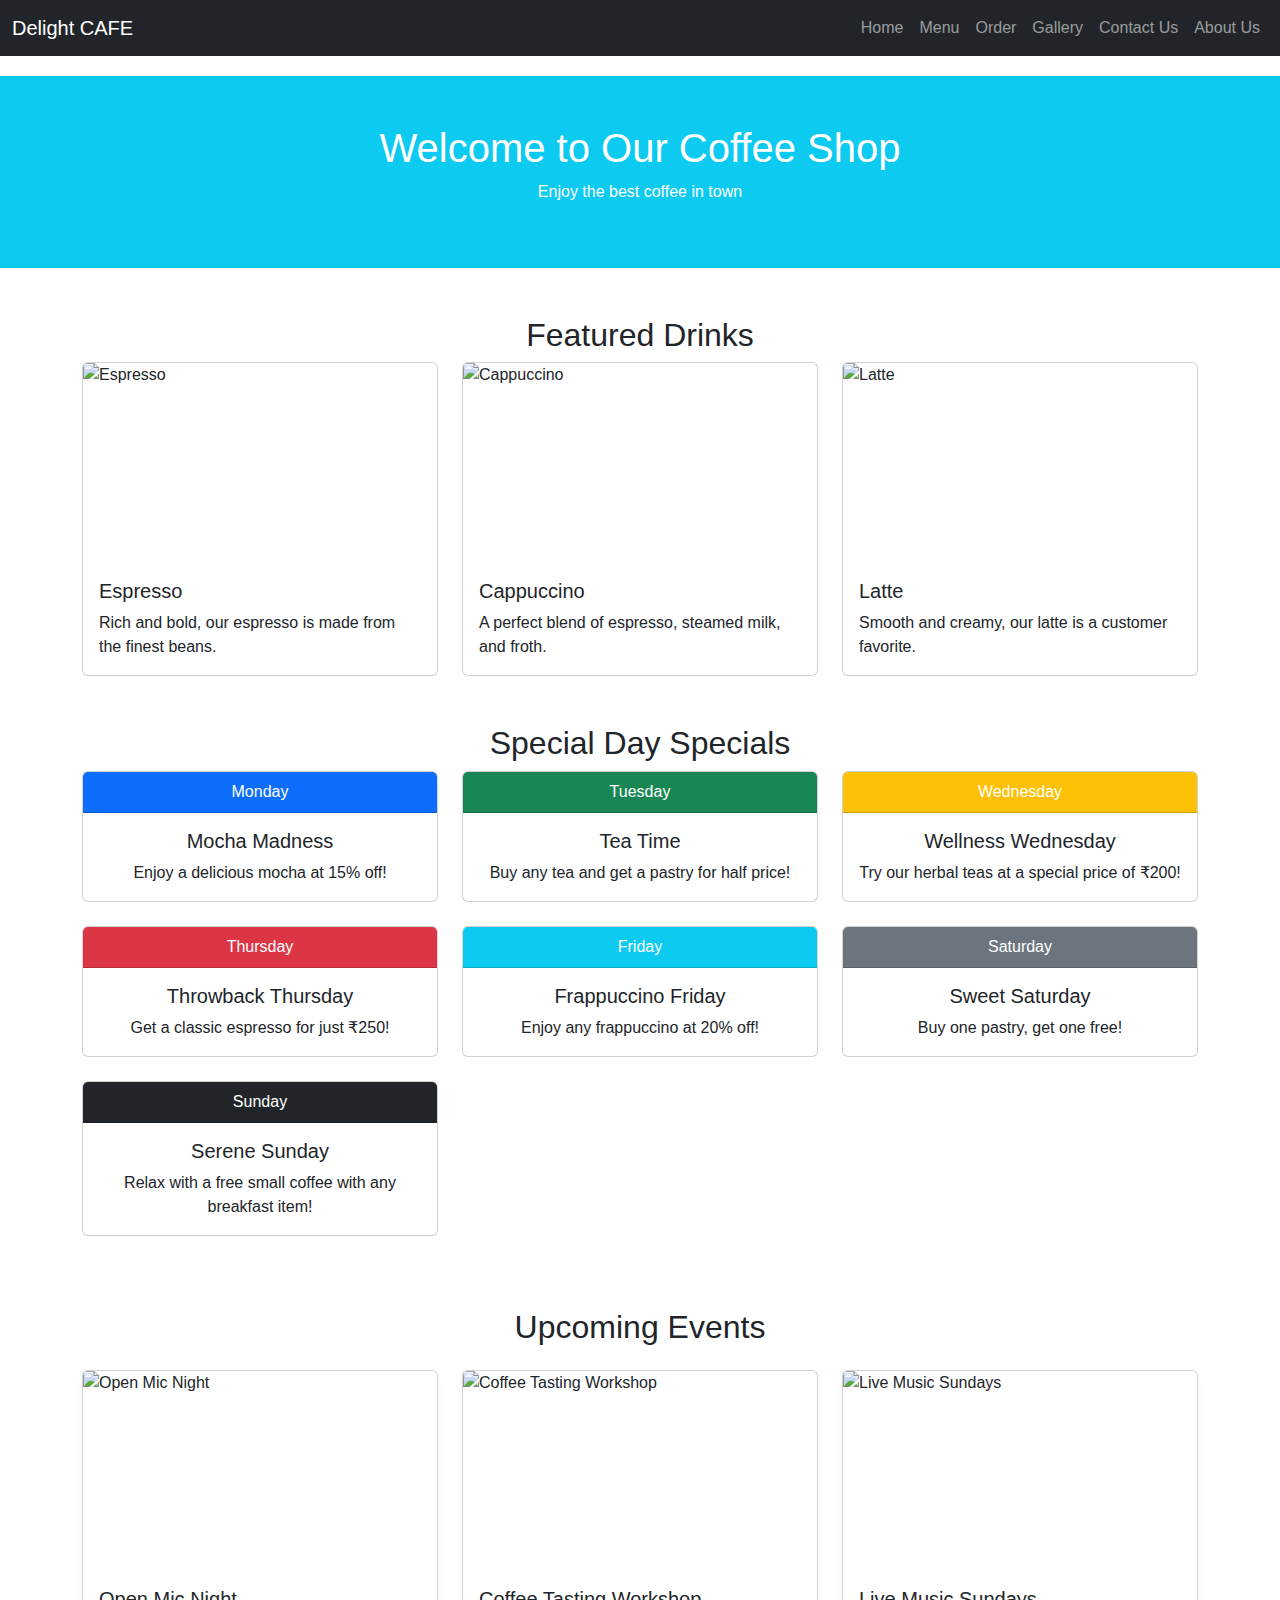
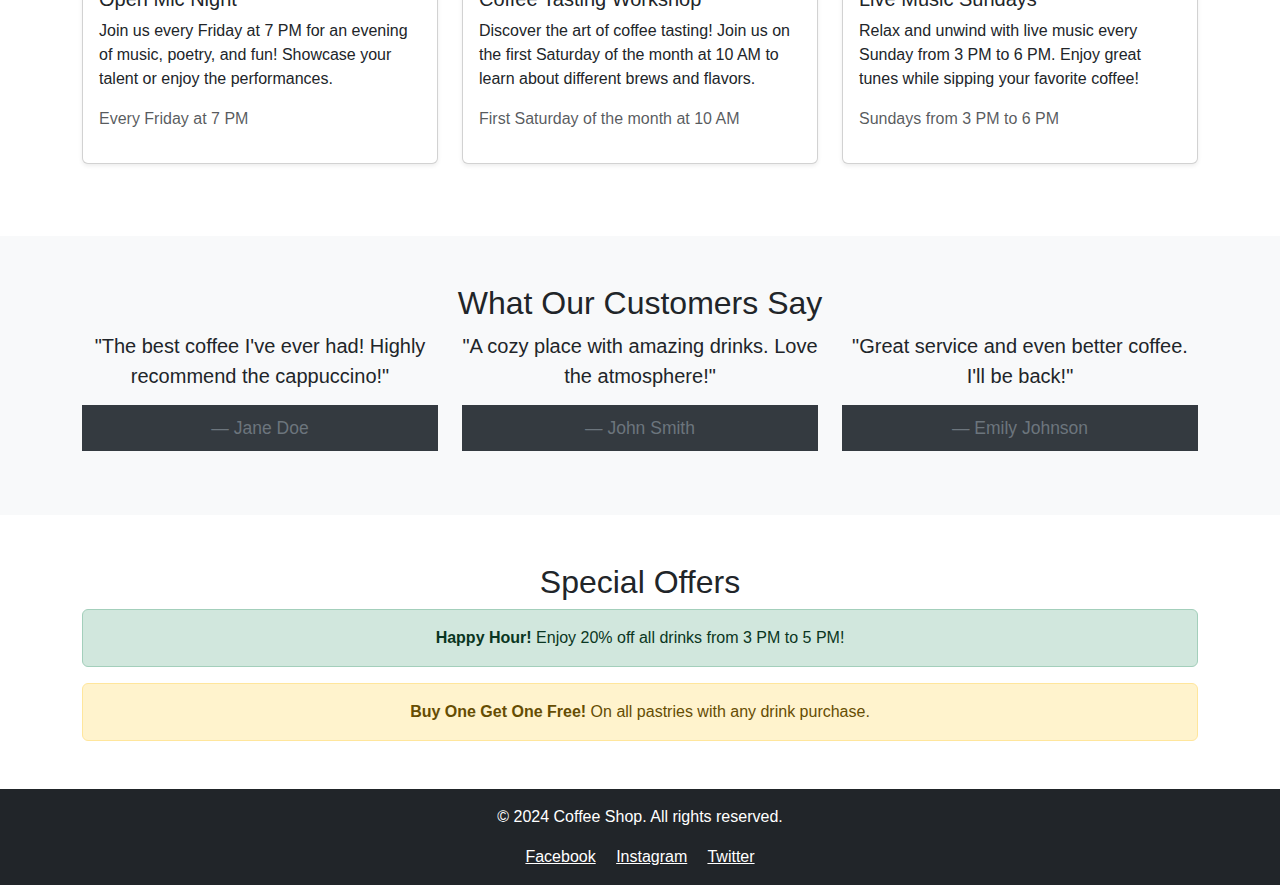
==== index.html @ e4d3f015 "Update index.html" ====
<!DOCTYPE html>
<html lang="en">
<head>
    <meta charset="UTF-8">
    <meta name="viewport" content="width=device-width, initial-scale=1.0">
    <title>Coffee Shop</title>
    <link href="https://cdn.jsdelivr.net/npm/bootstrap@5.3.0-alpha1/dist/css/bootstrap.min.css" rel="stylesheet">
    <link rel="stylesheet" href="style.css">
</head>
<body>

    <!-- Navbar -->
    <nav class="navbar navbar-expand-lg navbar-dark bg-dark">
        <div class="container-fluid">
            <a class="navbar-brand" href="#">Delight CAFE</a>
            <button class="navbar-toggler" type="button" data-bs-toggle="collapse" data-bs-target="#navbarNav" aria-controls="navbarNav" aria-expanded="false" aria-label="Toggle navigation">
                <span class="navbar-toggler-icon"></span>
            </button>
            <div class="collapse navbar-collapse" id="navbarNav">
                <ul class="navbar-nav ms-auto">
                    <li class="nav-item"><a class="nav-link" href="index.html">Home</a></li>
                    <li class="nav-item"><a class="nav-link" href="menu.html">Menu</a></li>
                    <li class="nav-item"><a class="nav-link" href="order.html">Order</a></li>
                    <li class="nav-item"><a class="nav-link" href="gallery.html">Gallery</a></li>
                    <li class="nav-item"><a class="nav-link" href="contact.html">Contact Us</a></li>
                    <li class="nav-item"><a class="nav-link" href="about.html">About Us</a></li>
                </ul>
            </div>
        </div>
    </nav>

    <!-- Home Page Content -->
    <header class="hero bg-info text-white text-center py-5">
        <h1>Welcome to Our Coffee Shop</h1>
        <p>Enjoy the best coffee in town</p>
    </header>

    <!-- Featured Drinks Section -->
    <section class="container my-5">
        <h2 class="text-center">Featured Drinks</h2>
        <div class="row">
            <div class="col-md-4">
                <div class="card">
                    <img src="https://images.unsplash.com/photo-1530878092547-647df23b3056?q=80&w=1974&auto=format&fit=crop&ixlib=rb-4.0.3&ixid=M3wxMjA3fDB8MHxwaG90by1wYWdlfHx8fGVufDB8fHx8fA%3D%3D" class="card-img-top" alt="Espresso">
                    <div class="card-body">
                        <h5 class="card-title">Espresso</h5>
                        <p class="card-text">Rich and bold, our espresso is made from the finest beans.</p>
                    </div>
                </div>
            </div>
            <div class="col-md-4">
                <div class="card">
                    <img src="https://images.pexels.com/photos/14704658/pexels-photo-14704658.jpeg?auto=compress&cs=tinysrgb&w=1260&h=750&dpr=1" class="card-img-top" alt="Cappuccino">
                    <div class="card-body">
                        <h5 class="card-title">Cappuccino</h5>
                        <p class="card-text">A perfect blend of espresso, steamed milk, and froth.</p>
                    </div>
                </div>
            </div>
            <div class="col-md-4">
                <div class="card">
                    <img src="https://images.pexels.com/photos/28260112/pexels-photo-28260112/free-photo-of-cafe-dalgona.jpeg?auto=compress&cs=tinysrgb&w=1260&h=750&dpr=1" class="card-img-top" alt="Latte">
                    <div class="card-body">
                        <h5 class="card-title">Latte</h5>
                        <p class="card-text">Smooth and creamy, our latte is a customer favorite.</p>
                    </div>
                </div>
            </div>
        </div>
    </section>

    <!--special day special menu-->
<section class="container my-5">
    <h2 class="text-center">Special Day Specials</h2>
    <div class="row">
        <div class="col-md-4">
            <div class="card text-center mb-4">
                <div class="card-header bg-primary text-white">
                    Monday
                </div>
                <div class="card-body">
                    <h5 class="card-title">Mocha Madness</h5>
                    <p class="card-text">Enjoy a delicious mocha at 15% off!</p>
                </div>
            </div>
        </div>
        <div class="col-md-4">
            <div class="card text-center mb-4">
                <div class="card-header bg-success text-white">
                    Tuesday
                </div>
                <div class="card-body">
                    <h5 class="card-title">Tea Time</h5>
                    <p class="card-text">Buy any tea and get a pastry for half price!</p>
                </div>
            </div>
        </div>
        <div class="col-md-4">
            <div class="card text-center mb-4">
                <div class="card-header bg-warning text-white">
                    Wednesday
                </div>
                <div class="card-body">
                    <h5 class="card-title">Wellness Wednesday</h5>
                    <p class="card-text">Try our herbal teas at a special price of ₹200!</p>
                </div>
            </div>
        </div>
        <div class="col-md-4">
            <div class="card text-center mb-4">
                <div class="card-header bg-danger text-white">
                    Thursday
                </div>
                <div class="card-body">
                    <h5 class="card-title">Throwback Thursday</h5>
                    <p class="card-text">Get a classic espresso for just ₹250!</p>
                </div>
            </div>
        </div>
        <div class="col-md-4">
            <div class="card text-center mb-4">
                <div class="card-header bg-info text-white">
                    Friday
                </div>
                <div class="card-body">
                    <h5 class="card-title">Frappuccino Friday</h5>
                    <p class="card-text">Enjoy any frappuccino at 20% off!</p>
                </div>
            </div>
        </div>
        <div class="col-md-4">
            <div class="card text-center mb-4">
                <div class="card-header bg-secondary text-white">
                    Saturday
                </div>
                <div class="card-body">
                    <h5 class="card-title">Sweet Saturday</h5>
                    <p class="card-text">Buy one pastry, get one free!</p>
                </div>
            </div>
        </div>
        <div class="col-md-4">
            <div class="card text-center mb-4">
                <div class="card-header bg-dark text-white">
                    Sunday
                </div>
                <div class="card-body">
                    <h5 class="card-title">Serene Sunday</h5>
                    <p class="card-text">Relax with a free small coffee with any breakfast item!</p>
                </div>
            </div>
        </div>
    </div>
</section>


    
   <section class="container my-5">
    <h2 class="text-center mb-4">Upcoming Events</h2>
    <div class="row">
        <div class="col-md-4">
            <div class="card mb-4 shadow-sm">
                <img src="https://images.pexels.com/photos/1238978/pexels-photo-1238978.jpeg?auto=compress&cs=tinysrgb&w=1260&h=750&dpr=1" class="card-img-top" alt="Open Mic Night">
                <div class="card-body">
                    <h5 class="card-title">Open Mic Night</h5>
                    <p class="card-text">Join us every Friday at 7 PM for an evening of music, poetry, and fun! Showcase your talent or enjoy the performances.</p>
                    <p class="text-muted">Every Friday at 7 PM</p>
                </div>
            </div>
        </div>
        <div class="col-md-4">
            <div class="card mb-4 shadow-sm">
                <img src="https://images.pexels.com/photos/4790061/pexels-photo-4790061.jpeg?auto=compress&cs=tinysrgb&w=1260&h=750&dpr=1" class="card-img-top" alt="Coffee Tasting Workshop">
                <div class="card-body">
                    <h5 class="card-title">Coffee Tasting Workshop</h5>
                    <p class="card-text">Discover the art of coffee tasting! Join us on the first Saturday of the month at 10 AM to learn about different brews and flavors.</p>
                    <p class="text-muted">First Saturday of the month at 10 AM</p>
                </div>
            </div>
        </div>
        <div class="col-md-4">
            <div class="card mb-4 shadow-sm">
                <img src="https://images.pexels.com/photos/2735037/pexels-photo-2735037.jpeg?auto=compress&cs=tinysrgb&w=1260&h=750&dpr=1s" class="card-img-top" alt="Live Music Sundays">
                <div class="card-body">
                    <h5 class="card-title">Live Music Sundays</h5>
                    <p class="card-text">Relax and unwind with live music every Sunday from 3 PM to 6 PM. Enjoy great tunes while sipping your favorite coffee!</p>
                    <p class="text-muted">Sundays from 3 PM to 6 PM</p>
                </div>
            </div>
        </div>
    </div>
</section>


    <!-- Customer Testimonials Section -->
    <section class="bg-light py-5">
        <div class="container">
            <h2 class="text-center">What Our Customers Say</h2>
            <div class="row">
                <div class="col-md-4">
                    <blockquote class="blockquote text-center">
                        <p class="mb-0">"The best coffee I've ever had! Highly recommend the cappuccino!"</p><br>
                        <footer class="blockquote-footer">Jane Doe</footer>
                    </blockquote>
                </div>
                <div class="col-md-4">
                    <blockquote class="blockquote text-center">
                        <p class="mb-0">"A cozy place with amazing drinks. Love the atmosphere!"</p><br>
                        <footer class="blockquote-footer">John Smith</footer>
                    </blockquote>
                </div>
                <div class="col-md-4">
                    <blockquote class="blockquote text-center">
                        <p class="mb-0">"Great service and even better coffee. I'll be back!"</p><br>
                        <footer class=" blockquote-footer">Emily Johnson</footer>
                    </blockquote>
                </div>
            </div>
        </div>
    </section>

    <!-- Special Offers Section -->
    <section class="container my-5">
        <h2 class="text-center">Special Offers</h2>
        <div class="alert alert-success text-center" role="alert">
            <strong>Happy Hour!</strong> Enjoy 20% off all drinks from 3 PM to 5 PM!
        </div>
        <div class="alert alert-warning text-center" role="alert">
            <strong>Buy One Get One Free!</strong> On all pastries with any drink purchase.
        </div>
    </section>
    
<!-- footer section -->
    
    <footer class="bg-dark text-white text-center py-3">
    <p>&copy; 2024 Coffee Shop. All rights reserved.</p>
    <a href="#" class="text-white me-3">Facebook</a>
    <a href="#" class="text-white me-3">Instagram</a>
    <a href="#" class="text-white">Twitter</a>
</footer>


    <script src="https://cdn.jsdelivr.net/npm/bootstrap@5.3.0-alpha1/dist/js/bootstrap.bundle.min.js"></script>
</body>
</html>
---- style.css ----
/* Global Styles */
body {
    font-family: 'Arial', sans-serif;
}

/* Hero Section */
.hero {
    background: url('coffee-hero.jpg') no-repeat center center;
    background-size: cover;
    color: white;
    padding: 100px 0;
}

/* Navbar */
.navbar {
    margin-bottom: 20px;
}

/* Footer */
footer {
    background-color: #343a40;
    color: white;
    padding: 10px 0;
}

/* Card Styles */
.card img {
    height: 200px;
    object-fit: cover;
}

/* About Us Page */
h4 {
    margin-top: 20px;
}

/* Responsive Styling */
@media (max-width: 767px) {
    .hero {
        padding: 60px 0;
    }
}
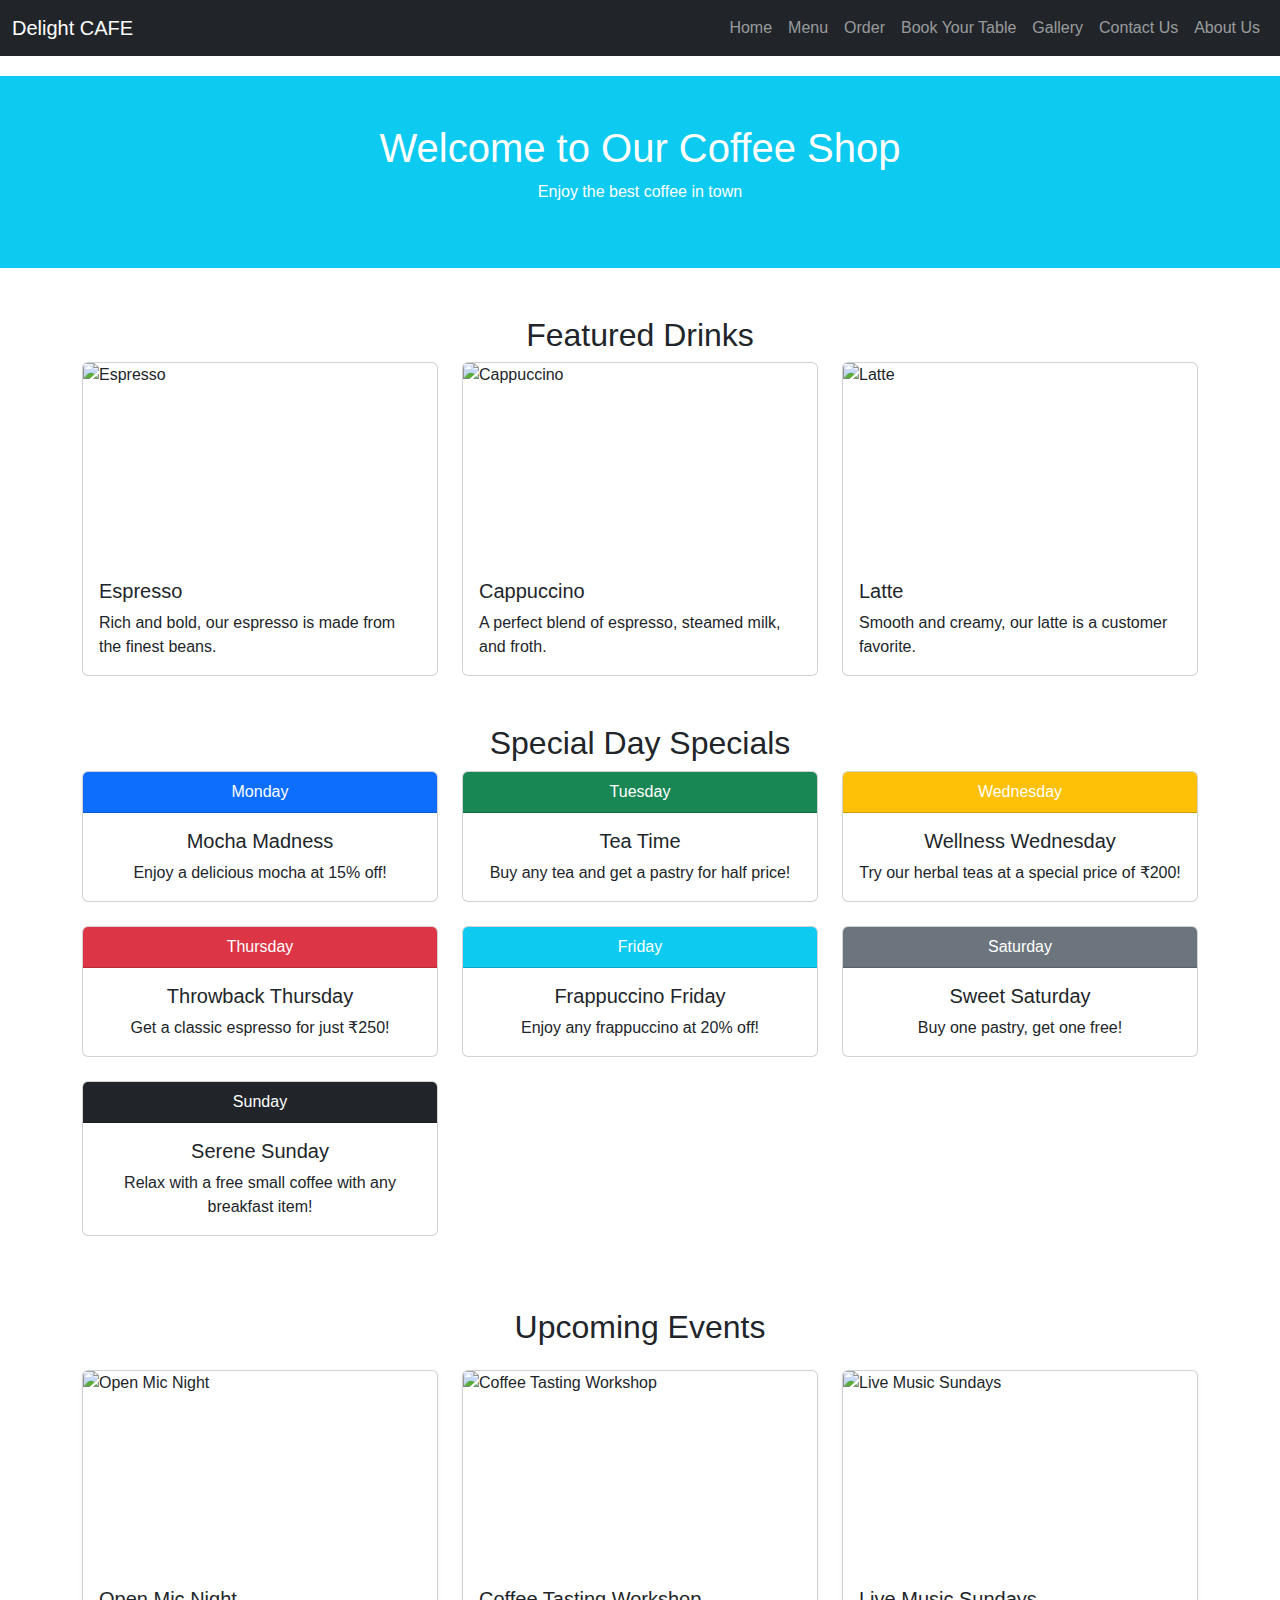
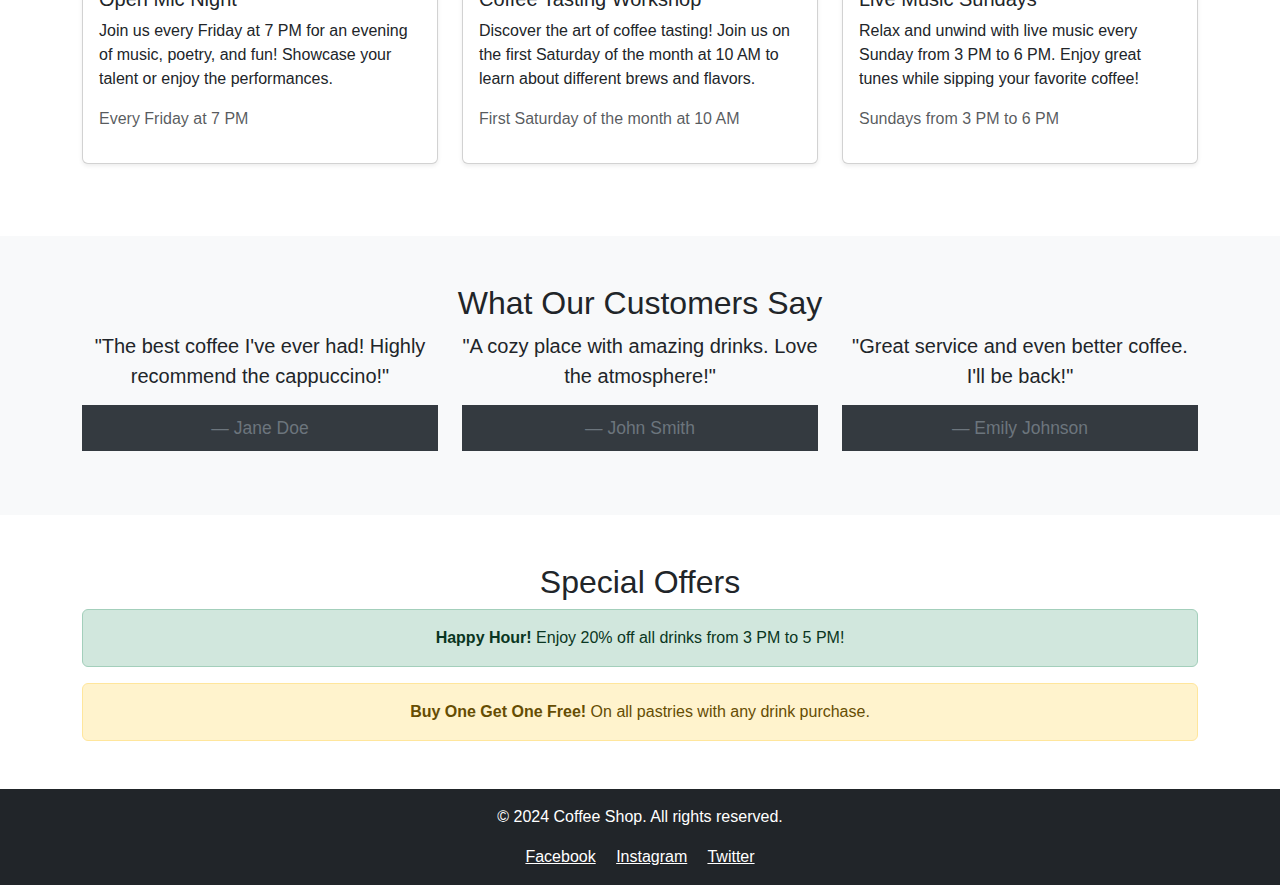
==== commit 0c18da9c: "Update index.html" ====
--- a/index.html
+++ b/index.html
@@ -21,6 +21,7 @@
                     <li class="nav-item"><a class="nav-link" href="index.html">Home</a></li>
                     <li class="nav-item"><a class="nav-link" href="menu.html">Menu</a></li>
                     <li class="nav-item"><a class="nav-link" href="order.html">Order</a></li>
+                    <li class="nav-item"><a class="nav-link" href="booking.html">Book Your Table</a></li>
                     <li class="nav-item"><a class="nav-link" href="gallery.html">Gallery</a></li>
                     <li class="nav-item"><a class="nav-link" href="contact.html">Contact Us</a></li>
                     <li class="nav-item"><a class="nav-link" href="about.html">About Us</a></li>
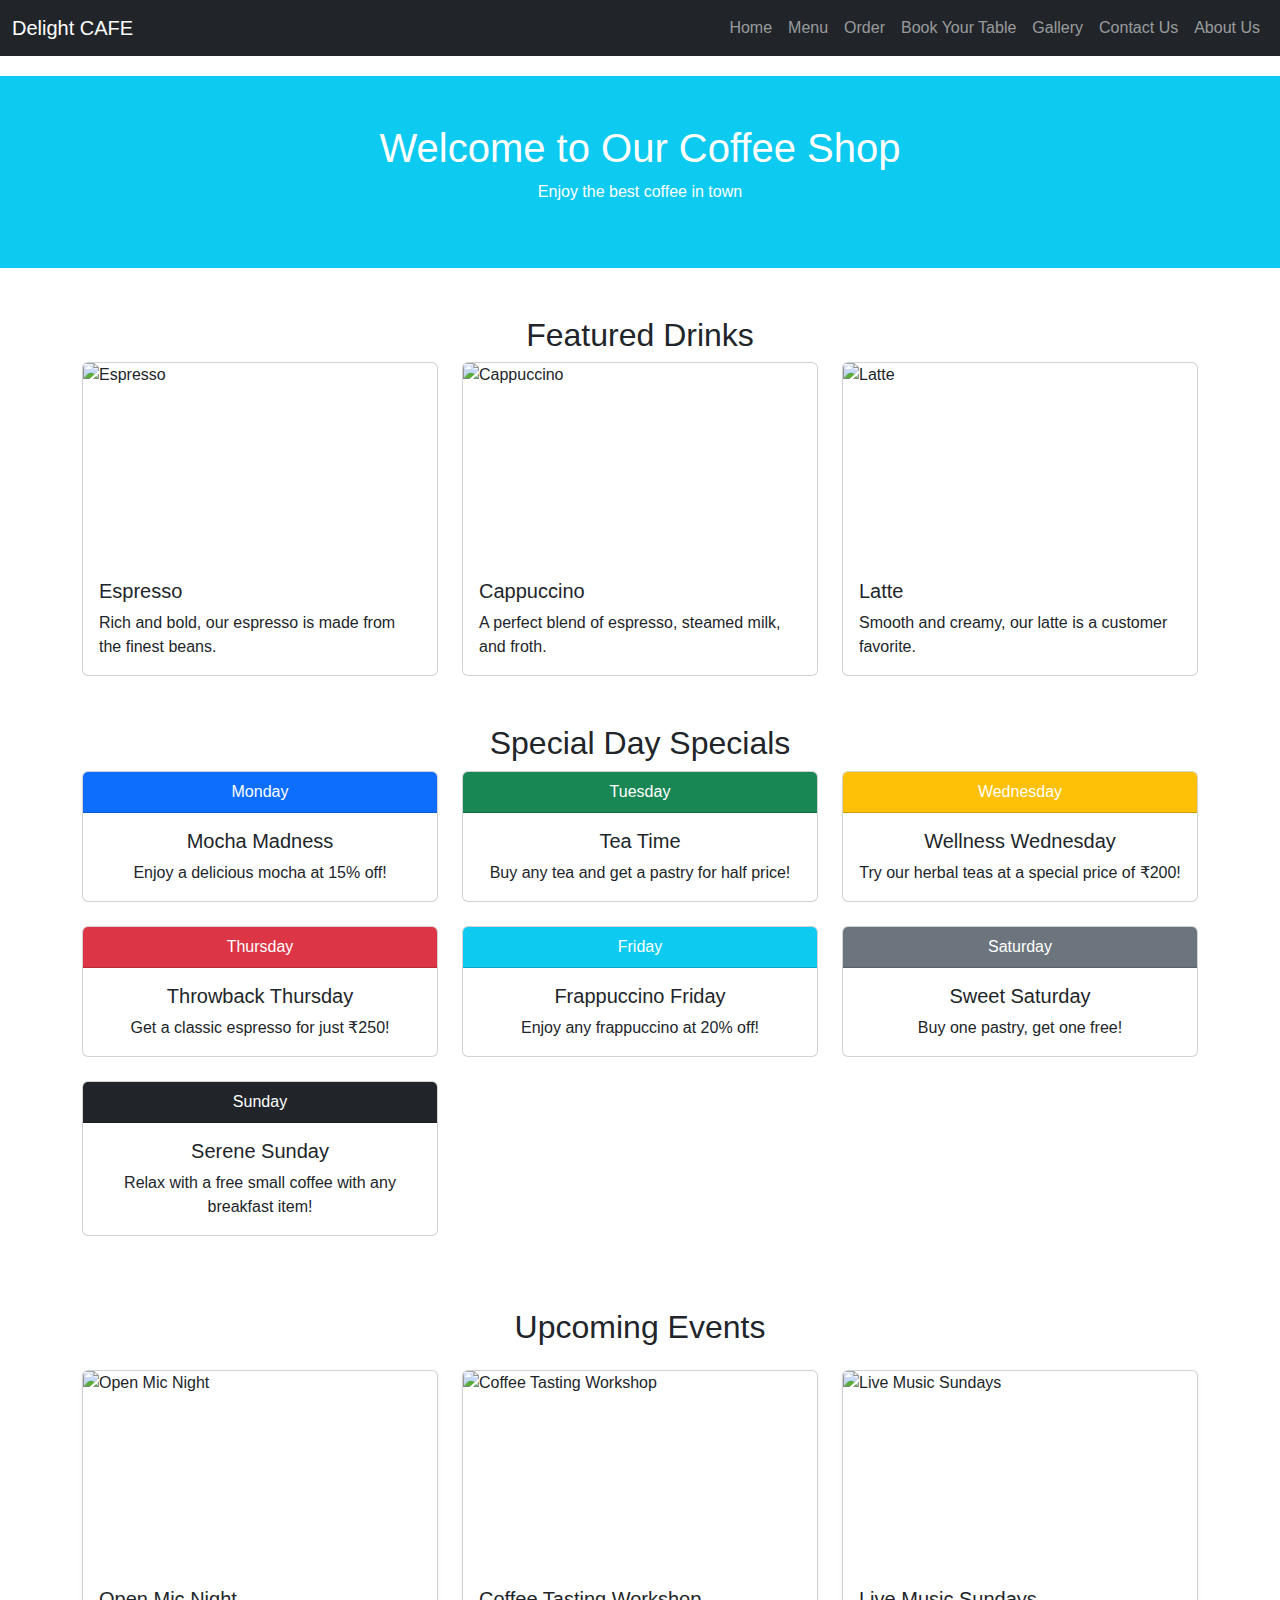
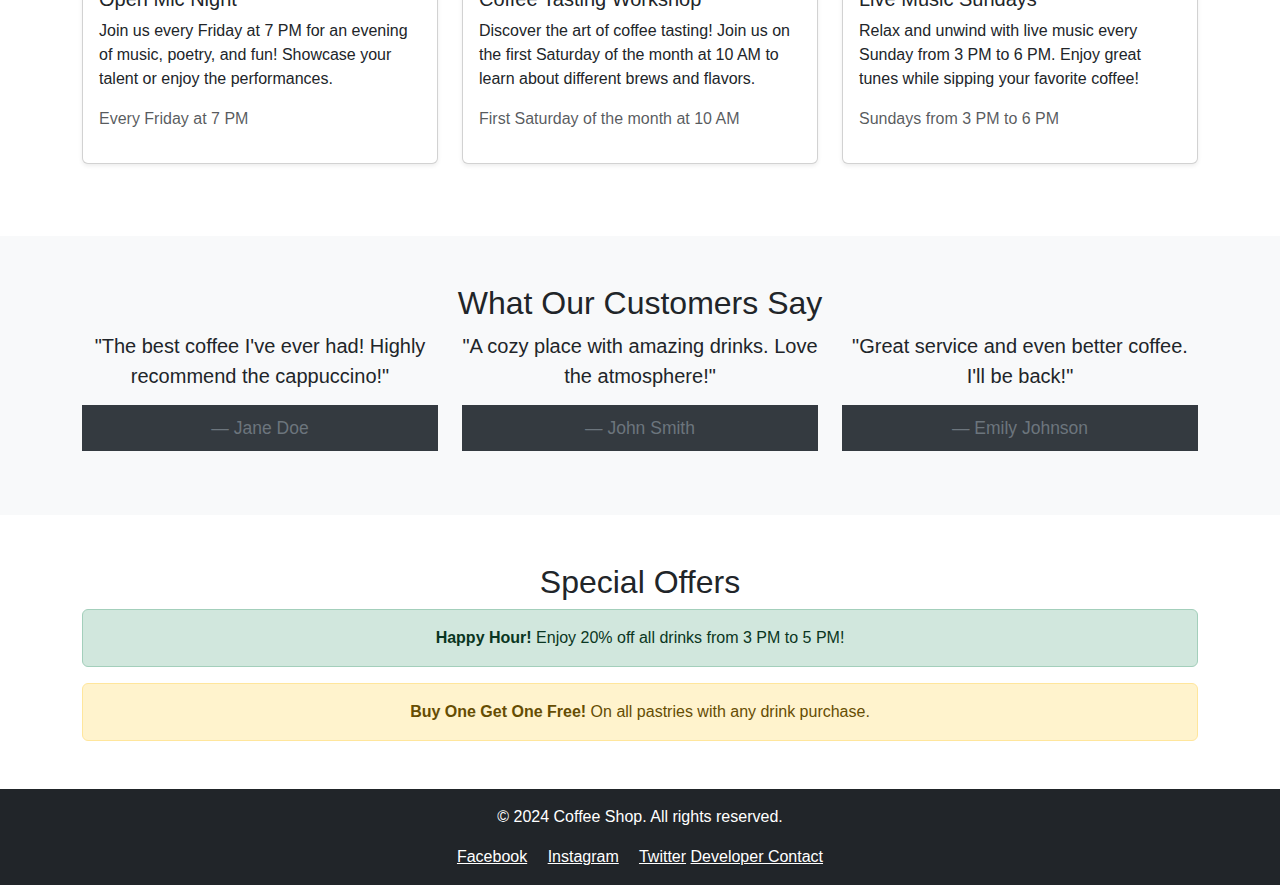
==== commit 217faabd: "Update index.html" ====
--- a/index.html
+++ b/index.html
@@ -238,6 +238,7 @@
     <a href="#" class="text-white me-3">Facebook</a>
     <a href="#" class="text-white me-3">Instagram</a>
     <a href="#" class="text-white">Twitter</a>
+    <a href="/Delight-Cafe-/developer.html" class="text-white">Developer Contact</a>
 </footer>
 
 
